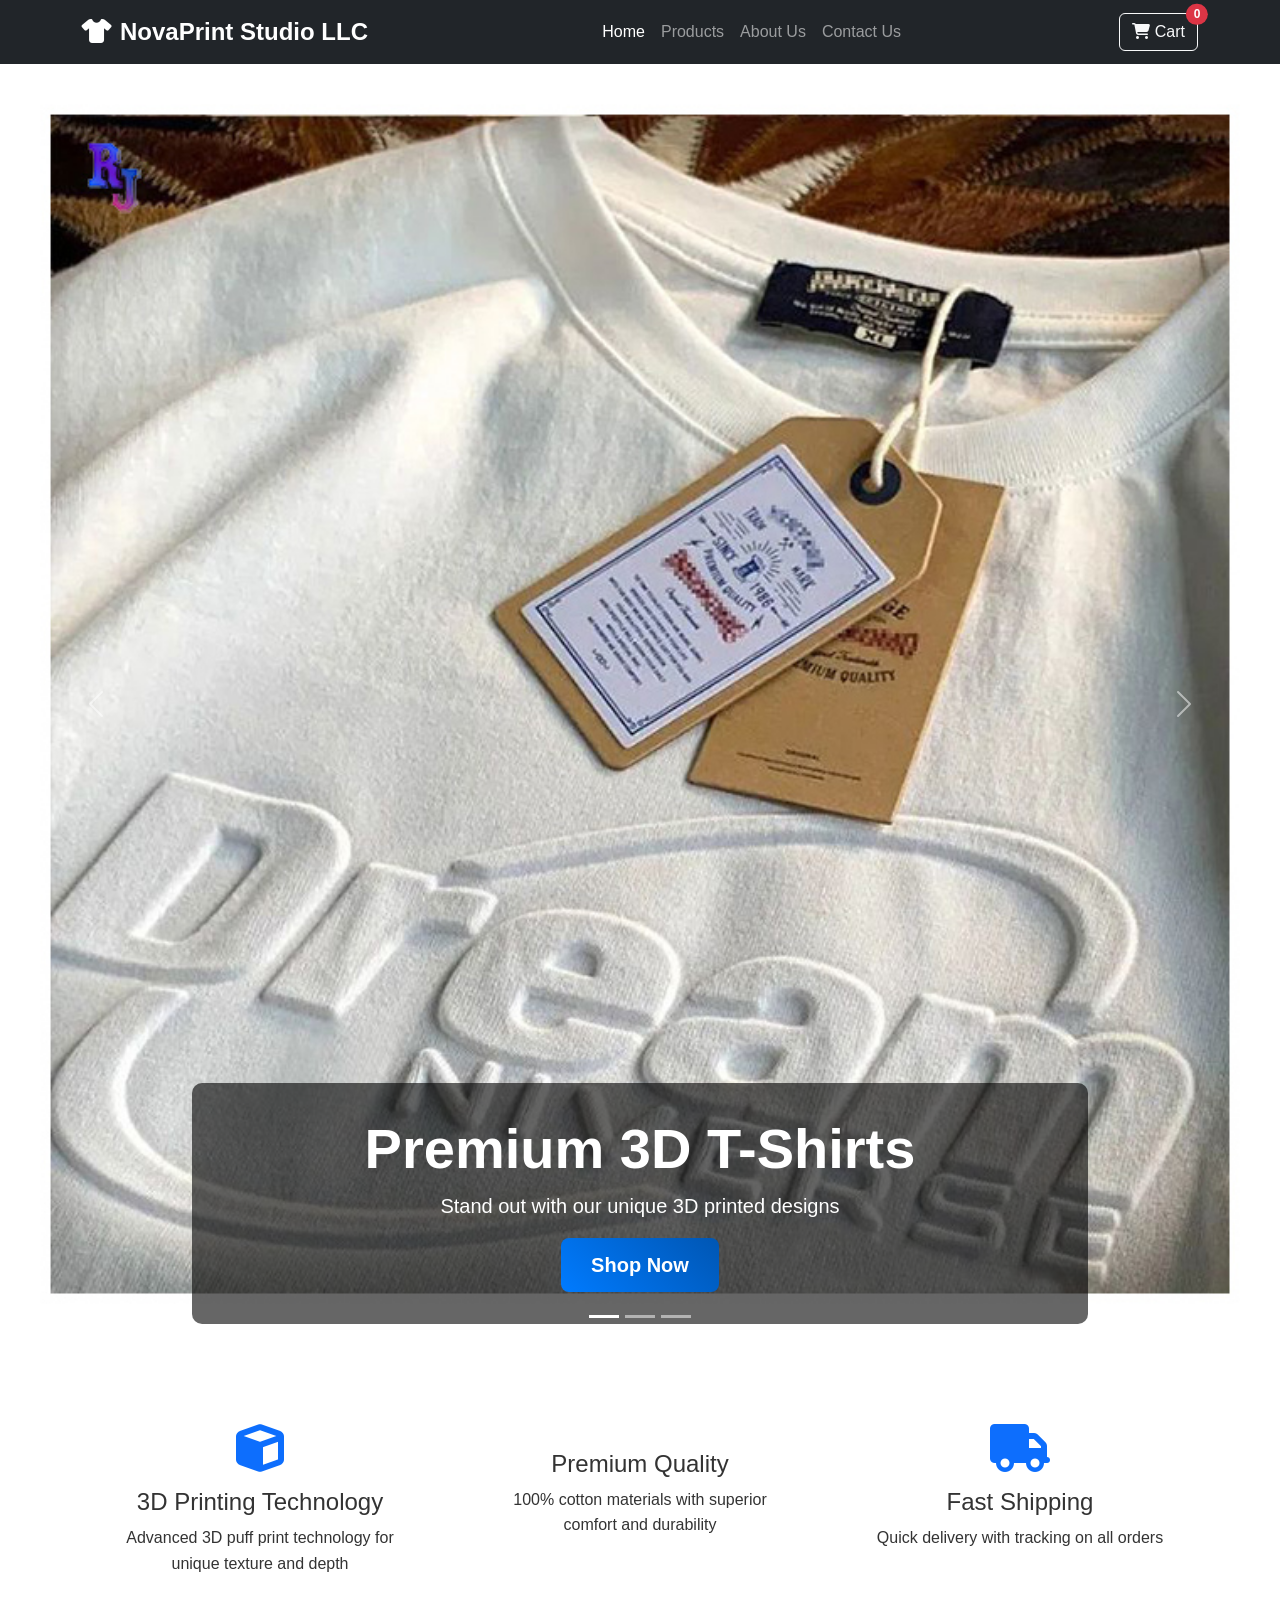
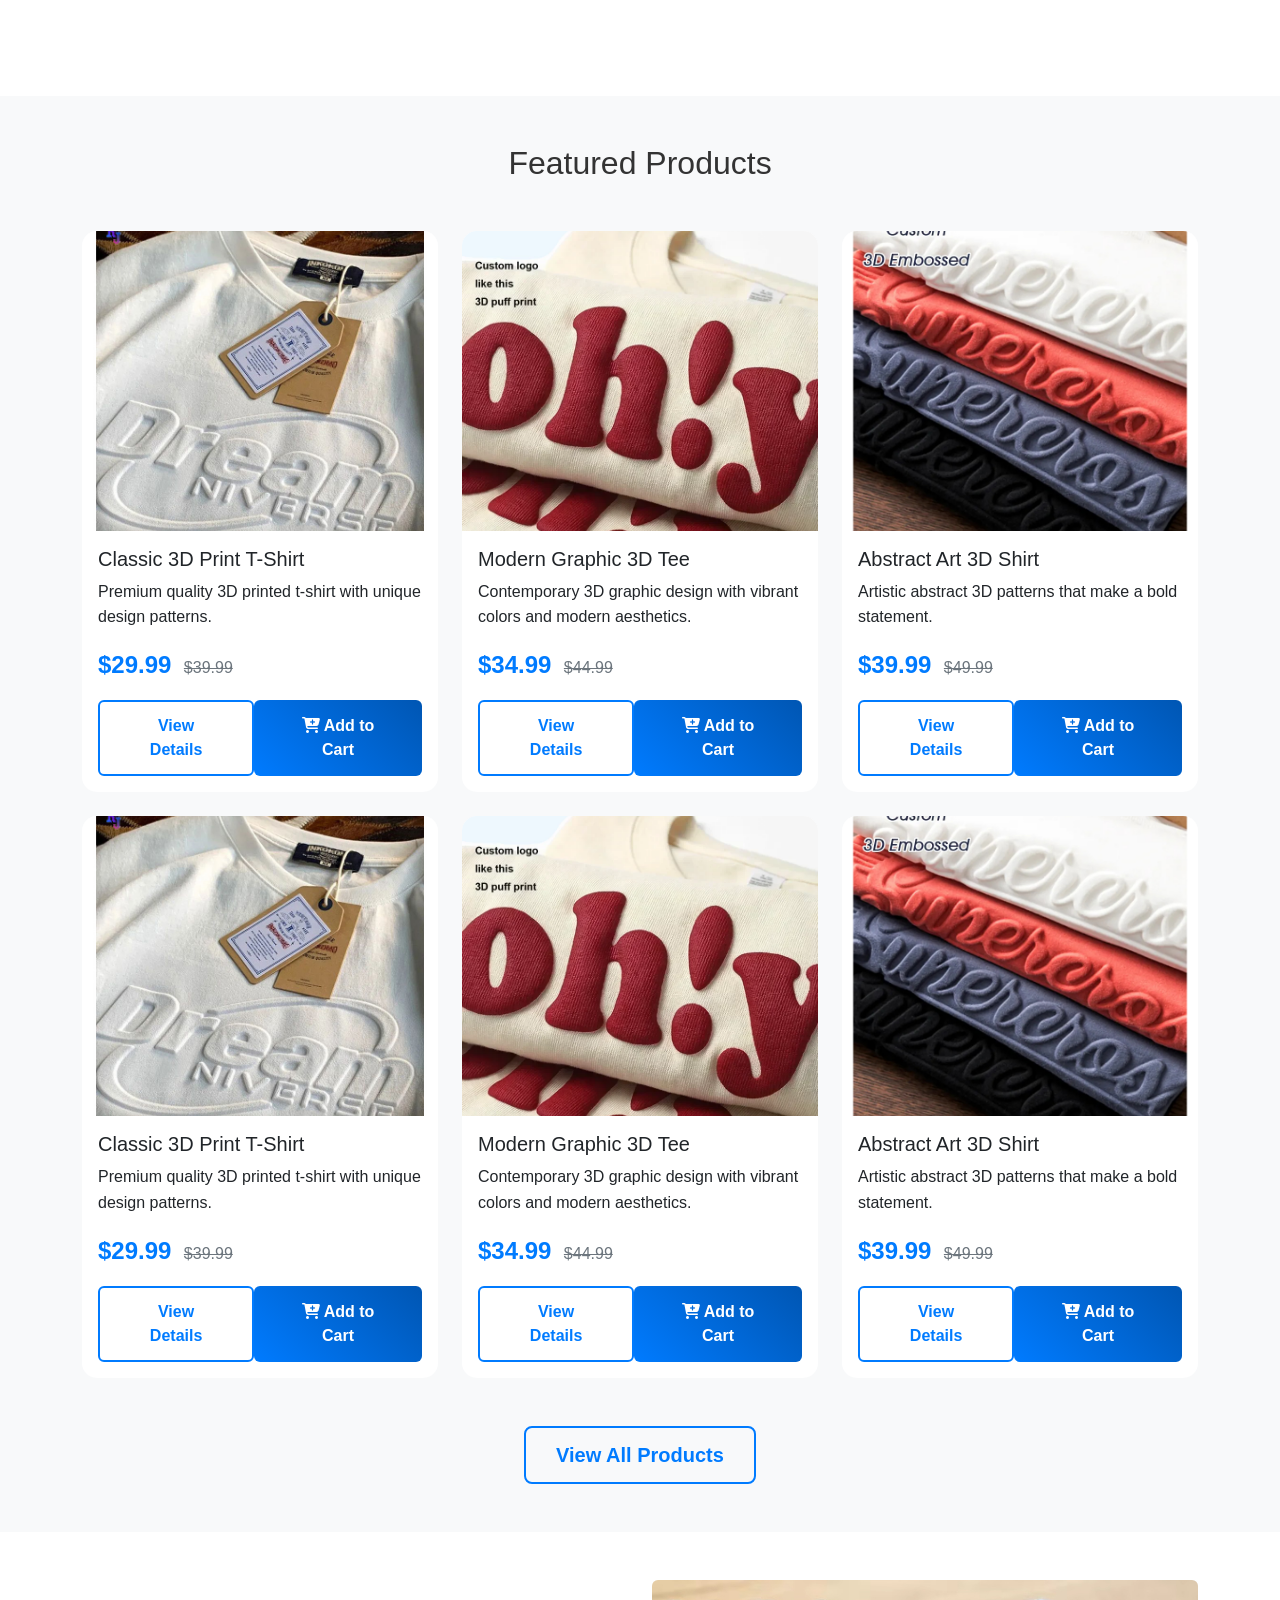
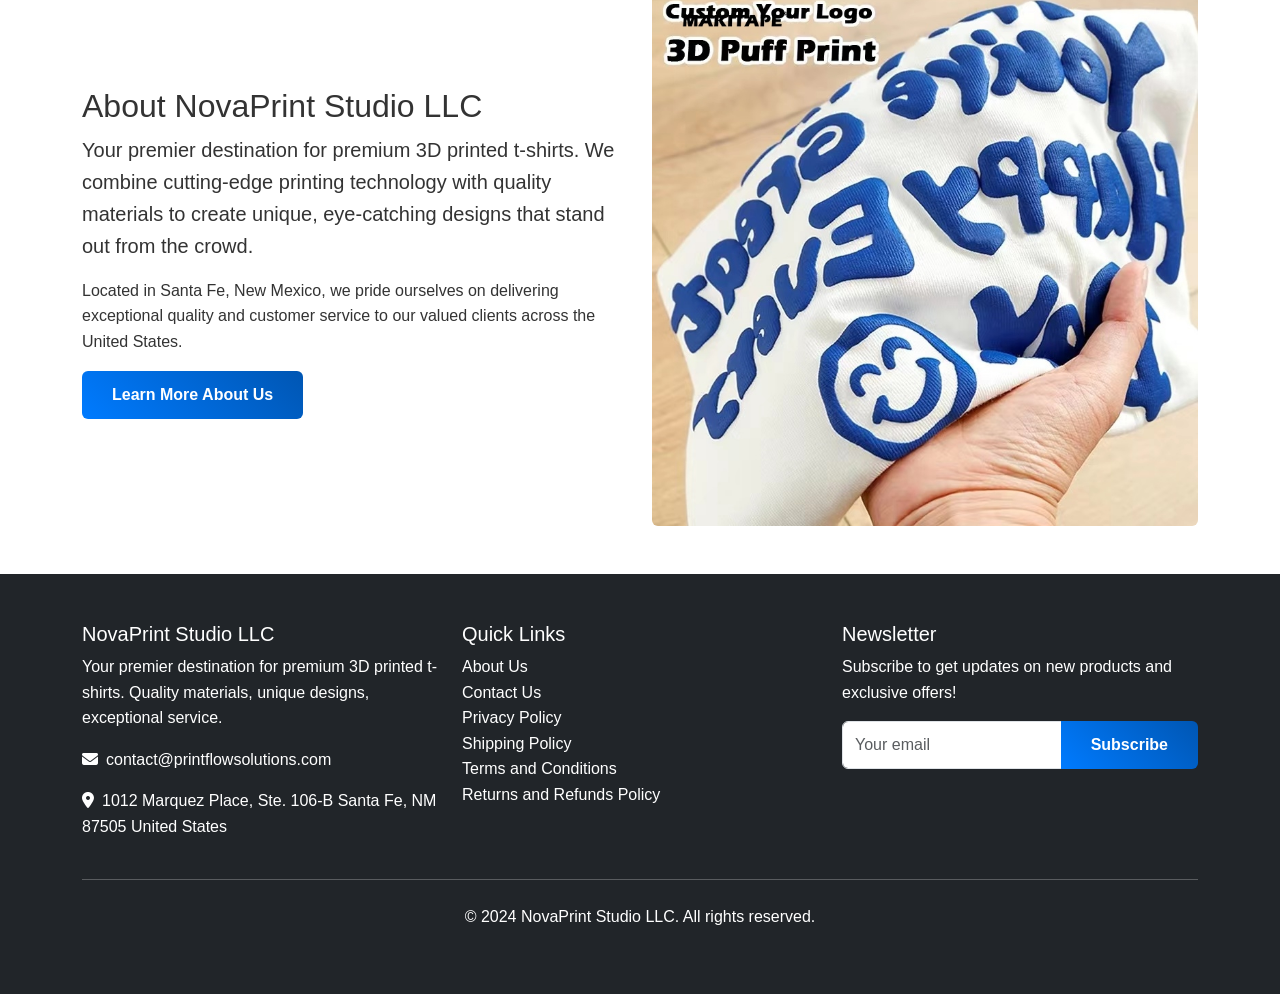
==== index.html @ a7bb2f3a "first commit" ====
<!DOCTYPE html>
<html lang="en">
<head>
    <meta charset="UTF-8">
    <meta name="viewport" content="width=device-width, initial-scale=1.0">
    <title>NovaPrint Studio LLC - Premium 3D T-Shirts</title>
    <link href="https://cdn.jsdelivr.net/npm/bootstrap@5.3.0/dist/css/bootstrap.min.css" rel="stylesheet">
    <link href="https://cdnjs.cloudflare.com/ajax/libs/font-awesome/6.4.0/css/all.min.css" rel="stylesheet">
    <link href="css/style.css" rel="stylesheet">
</head>
<body>
    <!-- Navigation -->
    <nav class="navbar navbar-expand-lg navbar-dark bg-dark sticky-top">
        <div class="container">
            <a class="navbar-brand fw-bold" href="index.html">
                <i class="fas fa-tshirt me-2"></i>NovaPrint Studio LLC
            </a>
            <button class="navbar-toggler" type="button" data-bs-toggle="collapse" data-bs-target="#navbarNav">
                <span class="navbar-toggler-icon"></span>
            </button>
            <div class="collapse navbar-collapse" id="navbarNav">
                <ul class="navbar-nav mx-auto">
                    <li class="nav-item">
                        <a class="nav-link active" href="index.html">Home</a>
                    </li>
                    <li class="nav-item">
                        <a class="nav-link" href="products.html">Products</a>
                    </li>
                    <li class="nav-item">
                        <a class="nav-link" href="about.html">About Us</a>
                    </li>
                    <li class="nav-item">
                        <a class="nav-link" href="contact.html">Contact Us</a>
                    </li>
                </ul>
                <div class="d-flex">
                    <button class="btn btn-outline-light position-relative" onclick="window.location.href='cart.html'">
                        <i class="fas fa-shopping-cart"></i> Cart
                        <span class="position-absolute top-0 start-100 translate-middle badge rounded-pill bg-danger" id="cart-count">0</span>
                    </button>
                </div>
            </div>
        </div>
    </nav>

    <!-- Hero Banner -->
    <section class="hero-section">
        <div class="container-fluid p-0">
            <div id="heroCarousel" class="carousel slide carousel-fade" data-bs-ride="carousel">
                <div class="carousel-indicators">
                    <button type="button" data-bs-target="#heroCarousel" data-bs-slide-to="0" class="active"></button>
                    <button type="button" data-bs-target="#heroCarousel" data-bs-slide-to="1"></button>
                    <button type="button" data-bs-target="#heroCarousel" data-bs-slide-to="2"></button>
                </div>
                <div class="carousel-inner">
                    <div class="carousel-item active">
                        <img src="Products/1/main-image-1.jpeg" class="d-block w-100 hero-image" alt="3D T-Shirt Banner 1">
                        <div class="carousel-caption d-none d-md-block">
                            <h1 class="display-4 fw-bold">Premium 3D T-Shirts</h1>
                            <p class="lead">Stand out with our unique 3D printed designs</p>
                            <a href="products.html" class="btn btn-primary btn-lg">Shop Now</a>
                        </div>
                    </div>
                    <div class="carousel-item">
                        <img src="Products/2/main-image-1.jpeg" class="d-block w-100 hero-image" alt="3D T-Shirt Banner 2">
                        <div class="carousel-caption d-none d-md-block">
                            <h1 class="display-4 fw-bold">Custom Designs</h1>
                            <p class="lead">Express your style with our exclusive collection</p>
                            <a href="products.html" class="btn btn-primary btn-lg">Explore Collection</a>
                        </div>
                    </div>
                    <div class="carousel-item">
                        <img src="Products/3/main-image-1.jpeg" class="d-block w-100 hero-image" alt="3D T-Shirt Banner 3">
                        <div class="carousel-caption d-none d-md-block">
                            <h1 class="display-4 fw-bold">Quality Materials</h1>
                            <p class="lead">100% cotton with premium 3D printing</p>
                            <a href="products.html" class="btn btn-primary btn-lg">View Products</a>
                        </div>
                    </div>
                </div>
                <button class="carousel-control-prev" type="button" data-bs-target="#heroCarousel" data-bs-slide="prev">
                    <span class="carousel-control-prev-icon"></span>
                </button>
                <button class="carousel-control-next" type="button" data-bs-target="#heroCarousel" data-bs-slide="next">
                    <span class="carousel-control-next-icon"></span>
                </button>
            </div>
        </div>
    </section>

    <!-- Features Section -->
    <section class="py-5">
        <div class="container">
            <div class="row text-center">
                <div class="col-md-4 mb-4">
                    <div class="feature-box">
                        <i class="fas fa-cube fa-3x text-primary mb-3"></i>
                        <h4>3D Printing Technology</h4>
                        <p>Advanced 3D puff print technology for unique texture and depth</p>
                    </div>
                </div>
                <div class="col-md-4 mb-4">
                    <div class="feature-box">
                        <i class="fas fa-cotton-bud fa-3x text-primary mb-3"></i>
                        <h4>Premium Quality</h4>
                        <p>100% cotton materials with superior comfort and durability</p>
                    </div>
                </div>
                <div class="col-md-4 mb-4">
                    <div class="feature-box">
                        <i class="fas fa-truck fa-3x text-primary mb-3"></i>
                        <h4>Fast Shipping</h4>
                        <p>Quick delivery with tracking on all orders</p>
                    </div>
                </div>
            </div>
        </div>
    </section>

    <!-- Featured Products -->
    <section class="py-5 bg-light">
        <div class="container">
            <h2 class="text-center mb-5">Featured Products</h2>
            <div class="row" id="featured-products">
                <!-- Products will be loaded here by JavaScript -->
            </div>
            <div class="text-center mt-4">
                <a href="products.html" class="btn btn-outline-primary btn-lg">View All Products</a>
            </div>
        </div>
    </section>

    <!-- About Preview -->
    <section class="py-5">
        <div class="container">
            <div class="row align-items-center">
                <div class="col-md-6">
                    <h2>About NovaPrint Studio LLC</h2>
                    <p class="lead">Your premier destination for premium 3D printed t-shirts. We combine cutting-edge printing technology with quality materials to create unique, eye-catching designs that stand out from the crowd.</p>
                    <p>Located in Santa Fe, New Mexico, we pride ourselves on delivering exceptional quality and customer service to our valued clients across the United States.</p>
                    <a href="about.html" class="btn btn-primary">Learn More About Us</a>
                </div>
                <div class="col-md-6">
                    <img src="Products/4/Custom Heavyweight Casual Hip Hop Style with O-Neck Solid Pattern 3D Puff Print Logo 100% Cotton Tshirt-1.jpeg" class="img-fluid rounded" alt="About Us">
                </div>
            </div>
        </div>
    </section>

    <!-- Footer -->
    <footer class="bg-dark text-white py-5">
        <div class="container">
            <div class="row">
                <div class="col-md-4">
                    <h5>NovaPrint Studio LLC</h5>
                    <p>Your premier destination for premium 3D printed t-shirts. Quality materials, unique designs, exceptional service.</p>
                    <p><i class="fas fa-envelope me-2"></i>contact@printflowsolutions.com</p>
                    <p><i class="fas fa-map-marker-alt me-2"></i>1012 Marquez Place, Ste. 106-B Santa Fe, NM 87505 United States</p>
                </div>
                <div class="col-md-4">
                    <h5>Quick Links</h5>
                    <ul class="list-unstyled">
                        <li><a href="about.html" class="text-white">About Us</a></li>
                        <li><a href="contact.html" class="text-white">Contact Us</a></li>
                        <li><a href="privacy.html" class="text-white">Privacy Policy</a></li>
                        <li><a href="shipping.html" class="text-white">Shipping Policy</a></li>
                        <li><a href="terms.html" class="text-white">Terms and Conditions</a></li>
                        <li><a href="returns.html" class="text-white">Returns and Refunds Policy</a></li>
                    </ul>
                </div>
                <div class="col-md-4">
                    <h5>Newsletter</h5>
                    <p>Subscribe to get updates on new products and exclusive offers!</p>
                    <form class="newsletter-form">
                        <div class="input-group mb-3">
                            <input type="email" class="form-control" placeholder="Your email" required>
                            <button class="btn btn-primary" type="submit">Subscribe</button>
                        </div>
                    </form>
                </div>
            </div>
            <hr class="my-4 bg-white">
            <div class="text-center">
                <p>&copy; 2024 NovaPrint Studio LLC. All rights reserved.</p>
            </div>
        </div>
    </footer>

    <script src="https://cdn.jsdelivr.net/npm/bootstrap@5.3.0/dist/js/bootstrap.bundle.min.js"></script>
    <script src="js/main.js"></script>
</body>
</html>
---- css/style.css ----
/* General Styles */
body {
    font-family: 'Segoe UI', Tahoma, Geneva, Verdana, sans-serif;
    line-height: 1.6;
    color: #333;
}

.hero-image {
    height: 600px;
    object-fit: cover;
}

.carousel-caption {
    background: rgba(0, 0, 0, 0.6);
    padding: 2rem;
    border-radius: 10px;
}

.feature-box {
    padding: 2rem;
    transition: transform 0.3s ease;
}

.feature-box:hover {
    transform: translateY(-10px);
}

/* Product Cards */
.product-card {
    border: none;
    border-radius: 15px;
    overflow: hidden;
    transition: transform 0.3s ease, box-shadow 0.3s ease;
    height: 100%;
}

.product-card:hover {
    transform: translateY(-5px);
    box-shadow: 0 10px 30px rgba(0, 0, 0, 0.15);
}

.product-card .card-img-top {
    height: 300px;
    object-fit: cover;
    transition: transform 0.3s ease;
}

.product-card:hover .card-img-top {
    transform: scale(1.05);
}

.product-price {
    font-size: 1.5rem;
    font-weight: bold;
    color: #007bff;
}

.product-old-price {
    text-decoration: line-through;
    color: #6c757d;
    font-size: 1rem;
}

/* Navigation */
.navbar-brand {
    font-size: 1.5rem;
}

.navbar-nav .nav-link {
    font-weight: 500;
    transition: color 0.3s ease;
}

.navbar-nav .nav-link:hover {
    color: #007bff !important;
}

/* Cart */
.cart-item {
    border-bottom: 1px solid #eee;
    padding: 1rem 0;
}

.cart-item img {
    width: 80px;
    height: 80px;
    object-fit: cover;
    border-radius: 8px;
}

.quantity-control {
    display: flex;
    align-items: center;
    gap: 10px;
}

.quantity-control button {
    width: 30px;
    height: 30px;
    border-radius: 50%;
    border: 1px solid #ddd;
    background: white;
    cursor: pointer;
}

.quantity-control button:hover {
    background: #f8f9fa;
}

/* Product Detail Page */
.product-detail-image {
    height: 500px;
    object-fit: cover;
    border-radius: 10px;
}

.thumbnail-img {
    height: 80px;
    width: 80px;
    object-fit: cover;
    border-radius: 8px;
    cursor: pointer;
    transition: transform 0.3s ease;
    border: 2px solid transparent;
}

.thumbnail-img:hover,
.thumbnail-img.active {
    border-color: #007bff;
    transform: scale(1.1);
}

.variant-option {
    padding: 8px 16px;
    border: 2px solid #ddd;
    border-radius: 20px;
    background: white;
    cursor: pointer;
    transition: all 0.3s ease;
    margin: 5px;
}

.variant-option:hover {
    border-color: #007bff;
}

.variant-option.selected {
    background: #007bff;
    color: white;
    border-color: #007bff;
}

/* Buttons */
.btn-primary {
    background: linear-gradient(45deg, #007bff, #0056b3);
    border: none;
    padding: 12px 30px;
    font-weight: 600;
    transition: all 0.3s ease;
}

.btn-primary:hover {
    background: linear-gradient(45deg, #0056b3, #004085);
    transform: translateY(-2px);
    box-shadow: 0 5px 15px rgba(0, 123, 255, 0.3);
}

.btn-outline-primary {
    border: 2px solid #007bff;
    color: #007bff;
    padding: 12px 30px;
    font-weight: 600;
    transition: all 0.3s ease;
}

.btn-outline-primary:hover {
    background: #007bff;
    border-color: #007bff;
    transform: translateY(-2px);
    box-shadow: 0 5px 15px rgba(0, 123, 255, 0.3);
}

/* Contact Form */
.form-control:focus {
    border-color: #007bff;
    box-shadow: 0 0 0 0.2rem rgba(0, 123, 255, 0.25);
}

/* Footer */
footer a {
    text-decoration: none;
    transition: color 0.3s ease;
}

footer a:hover {
    color: #007bff !important;
}

/* Newsletter Form */
.newsletter-form .btn-primary {
    border-top-left-radius: 0;
    border-bottom-left-radius: 0;
}

/* Responsive Design */
@media (max-width: 768px) {
    .hero-image {
        height: 400px;
    }
    
    .carousel-caption {
        padding: 1rem;
    }
    
    .carousel-caption h1 {
        font-size: 1.5rem;
    }
    
    .carousel-caption p {
        font-size: 1rem;
    }
    
    .product-card .card-img-top {
        height: 200px;
    }
    
    .product-detail-image {
        height: 300px;
    }
}

/* Loading Animation */
.loading {
    display: inline-block;
    width: 20px;
    height: 20px;
    border: 3px solid rgba(0, 123, 255, 0.3);
    border-radius: 50%;
    border-top-color: #007bff;
    animation: spin 1s ease-in-out infinite;
}

@keyframes spin {
    to { transform: rotate(360deg); }
}

/* Toast Notifications */
.toast-container {
    position: fixed;
    top: 20px;
    right: 20px;
    z-index: 1050;
}

.custom-toast {
    background: white;
    border-radius: 10px;
    box-shadow: 0 5px 15px rgba(0, 0, 0, 0.2);
    padding: 1rem;
    margin-bottom: 10px;
    animation: slideIn 0.3s ease;
}

@keyframes slideIn {
    from {
        transform: translateX(100%);
        opacity: 0;
    }
    to {
        transform: translateX(0);
        opacity: 1;
    }
}

/* Hero Section */
.hero-section {
    position: relative;
}

.hero-section::after {
    content: '';
    position: absolute;
    bottom: 0;
    left: 0;
    right: 0;
    height: 100px;
    background: linear-gradient(to top, white, transparent);
    pointer-events: none;
}

/* Badge Animation */
.badge {
    animation: pulse 2s infinite;
}

@keyframes pulse {
    0% {
        box-shadow: 0 0 0 0 rgba(220, 53, 69, 0.7);
    }
    70% {
        box-shadow: 0 0 0 10px rgba(220, 53, 69, 0);
    }
    100% {
        box-shadow: 0 0 0 0 rgba(220, 53, 69, 0);
    }
}
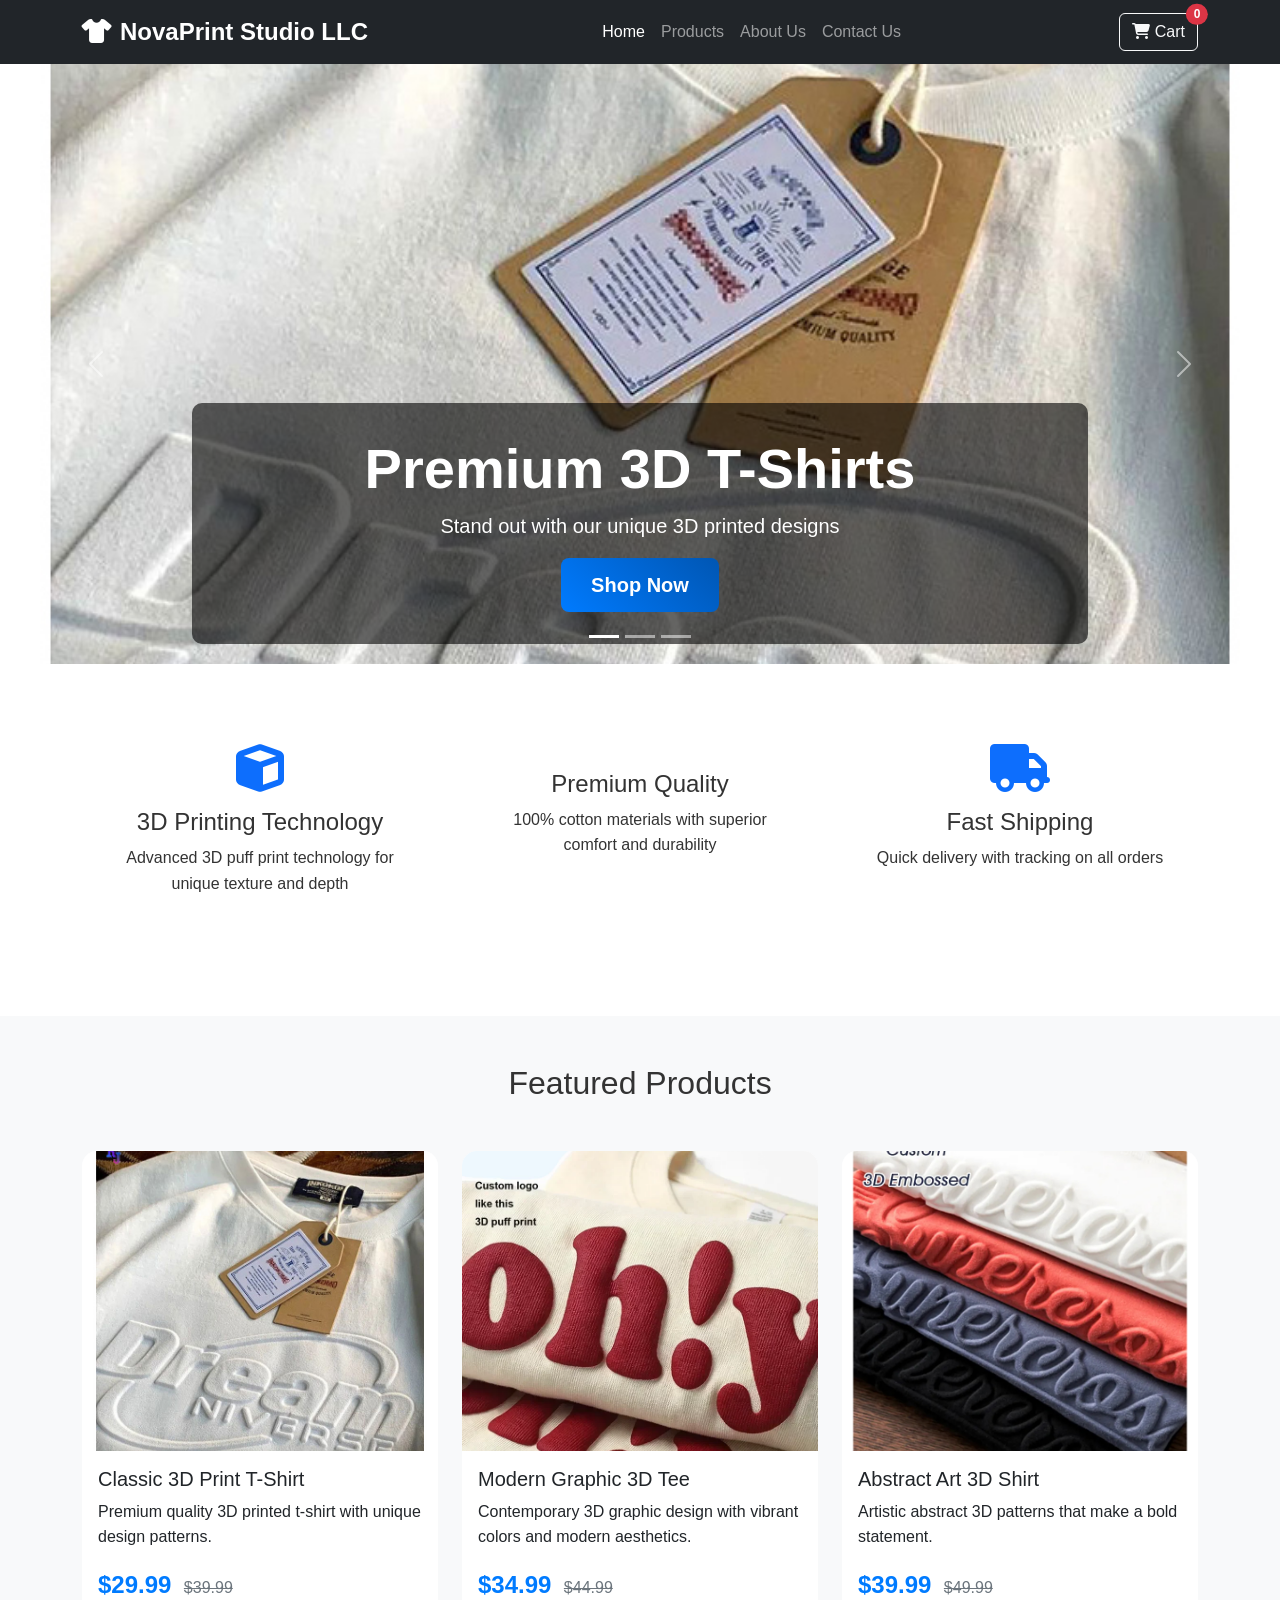
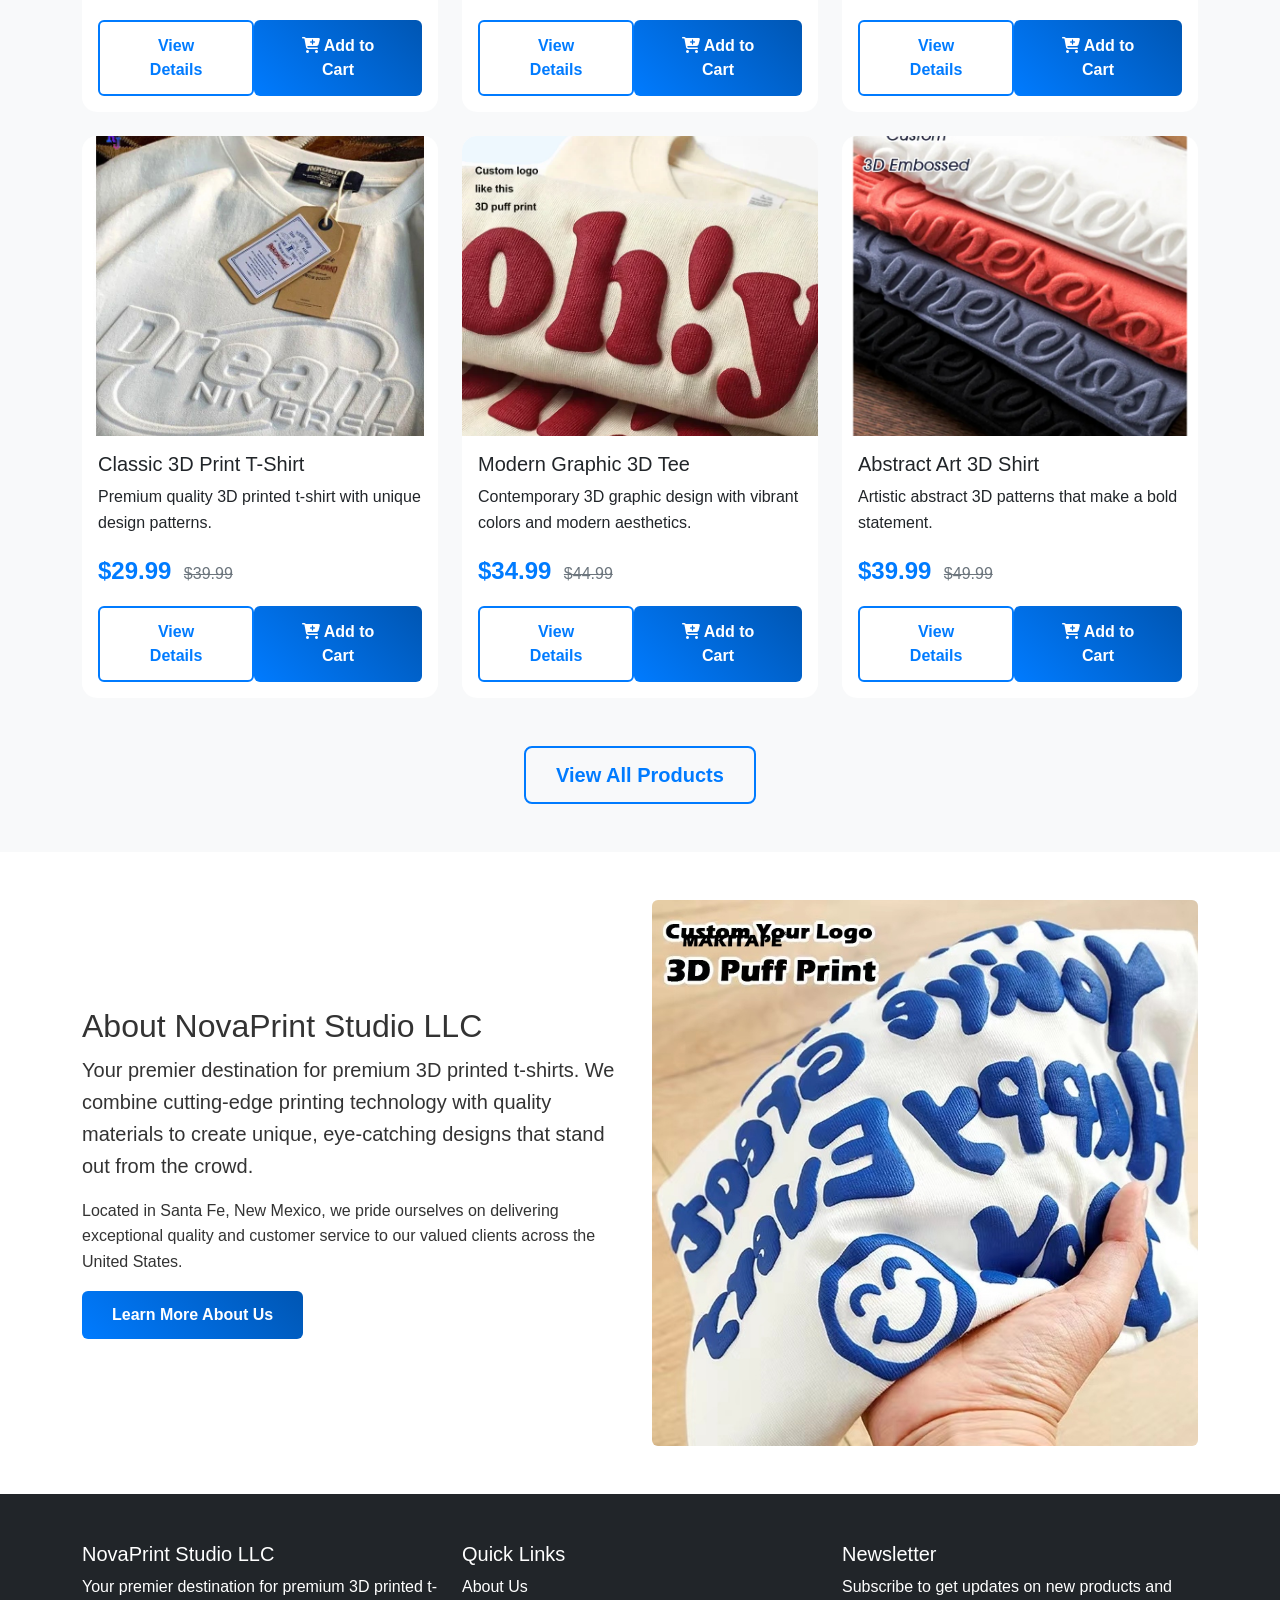
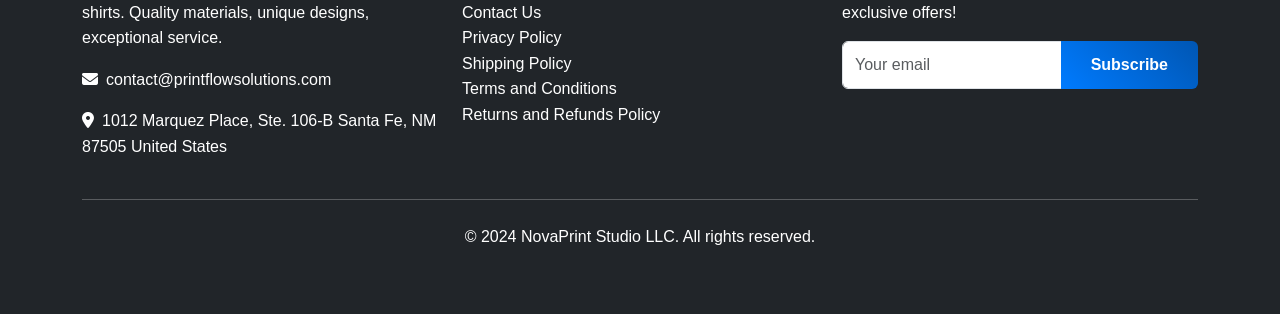
==== commit c53b9eb3: "update" ====
--- a/index.html
+++ b/index.html
@@ -141,7 +141,7 @@
                     <a href="about.html" class="btn btn-primary">Learn More About Us</a>
                 </div>
                 <div class="col-md-6">
-                    <img src="Products/4/Custom Heavyweight Casual Hip Hop Style with O-Neck Solid Pattern 3D Puff Print Logo 100% Cotton Tshirt-1.jpeg" class="img-fluid rounded" alt="About Us">
+                    <img src="Products/4/main-image-1.jpeg" class="img-fluid rounded" alt="About Us">
                 </div>
             </div>
         </div>
--- a/css/style.css
+++ b/css/style.css
@@ -6,7 +6,7 @@
 }
 
 .hero-image {
-    height: 600px;
+    height: 600px !important;
     object-fit: cover;
 }
 
@@ -205,7 +205,7 @@
 /* Responsive Design */
 @media (max-width: 768px) {
     .hero-image {
-        height: 400px;
+        height: 200px;
     }
     
     .carousel-caption {
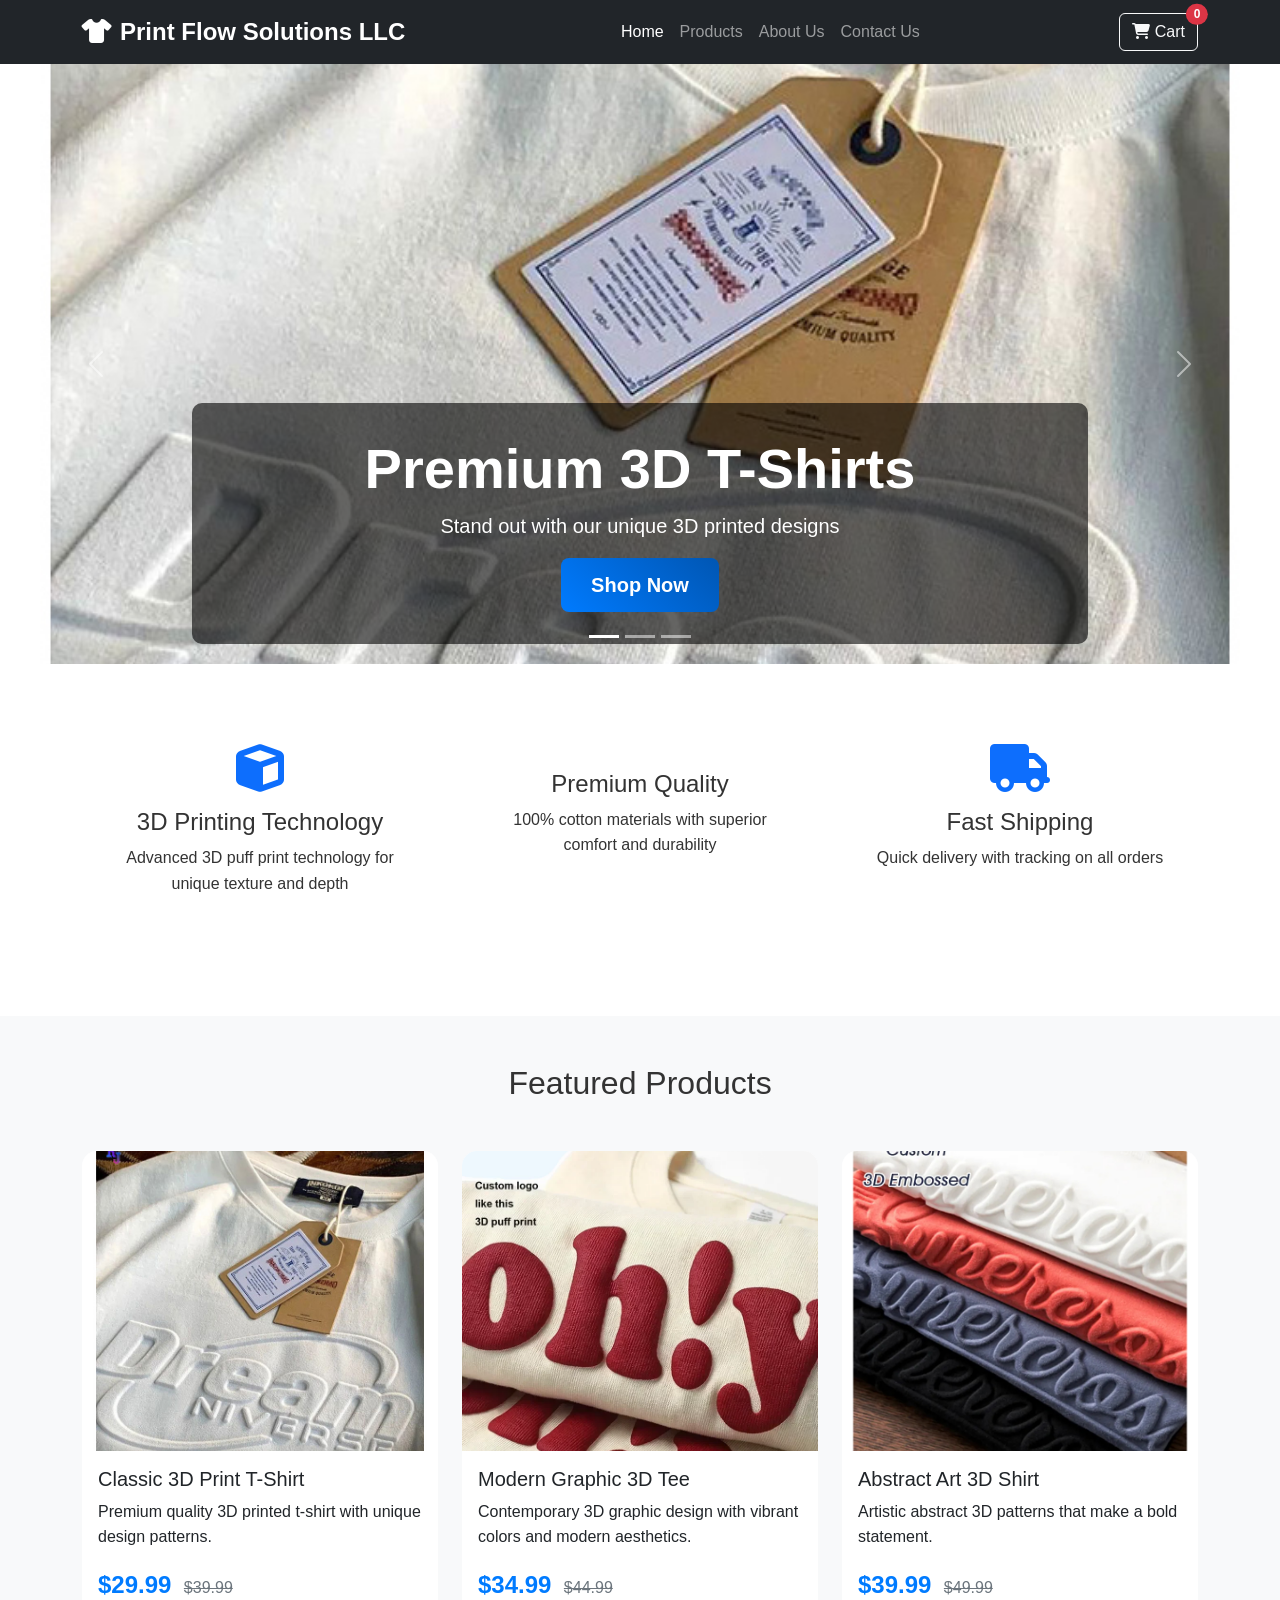
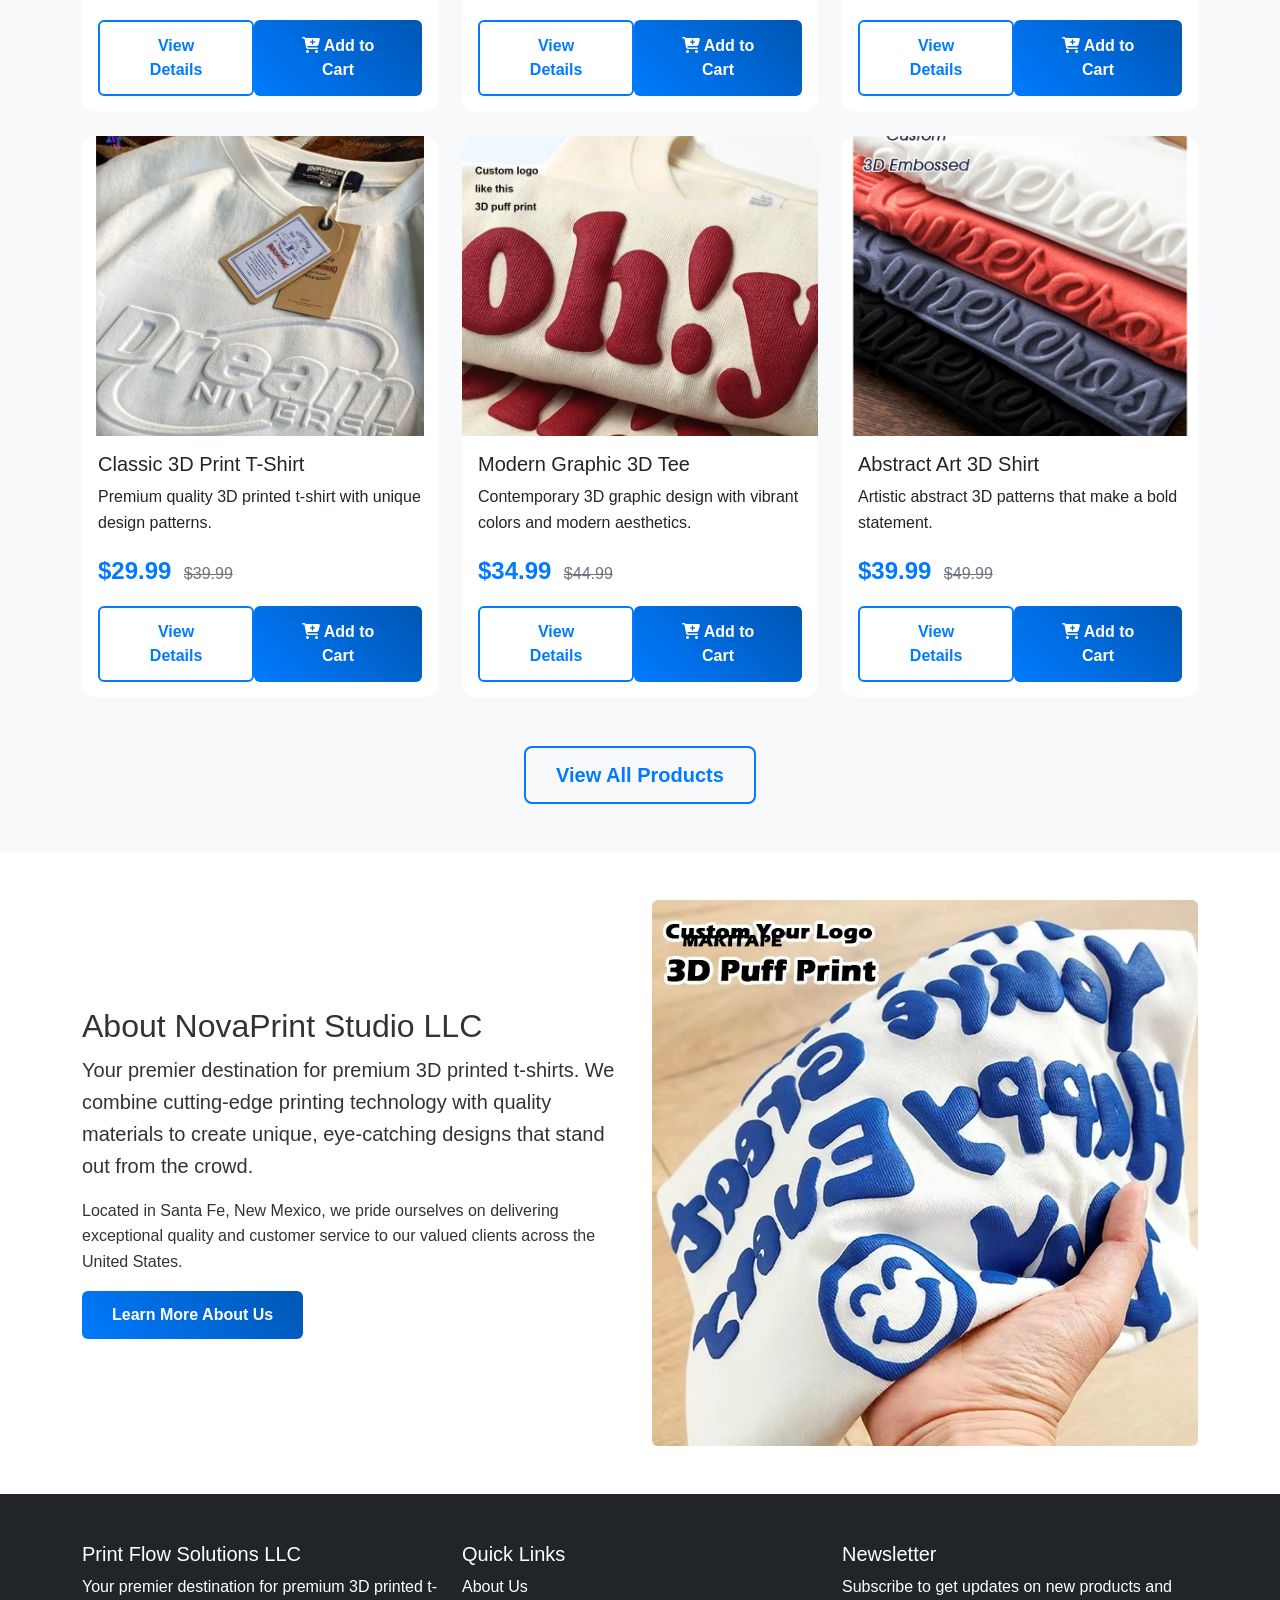
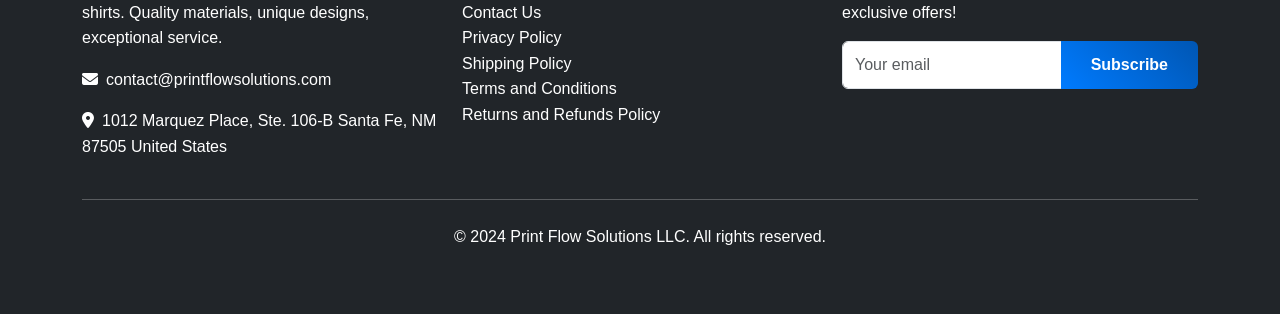
==== commit 6d36deed: "update" ====
--- a/index.html
+++ b/index.html
@@ -3,7 +3,7 @@
 <head>
     <meta charset="UTF-8">
     <meta name="viewport" content="width=device-width, initial-scale=1.0">
-    <title>NovaPrint Studio LLC - Premium 3D T-Shirts</title>
+    <title>Print Flow Solutions LLC - Premium 3D T-Shirts</title>
     <link href="https://cdn.jsdelivr.net/npm/bootstrap@5.3.0/dist/css/bootstrap.min.css" rel="stylesheet">
     <link href="https://cdnjs.cloudflare.com/ajax/libs/font-awesome/6.4.0/css/all.min.css" rel="stylesheet">
     <link href="css/style.css" rel="stylesheet">
@@ -13,7 +13,7 @@
     <nav class="navbar navbar-expand-lg navbar-dark bg-dark sticky-top">
         <div class="container">
             <a class="navbar-brand fw-bold" href="index.html">
-                <i class="fas fa-tshirt me-2"></i>NovaPrint Studio LLC
+                <i class="fas fa-tshirt me-2"></i>Print Flow Solutions LLC
             </a>
             <button class="navbar-toggler" type="button" data-bs-toggle="collapse" data-bs-target="#navbarNav">
                 <span class="navbar-toggler-icon"></span>
@@ -72,7 +72,7 @@
                     <div class="carousel-item">
                         <img src="Products/3/main-image-1.jpeg" class="d-block w-100 hero-image" alt="3D T-Shirt Banner 3">
                         <div class="carousel-caption d-none d-md-block">
-                            <h1 class="display-4 fw-bold">Quality Materials</h1>
+                            <h2 class="display-5 fw-bold">About Print Flow Solutions LLC</h2>
                             <p class="lead">100% cotton with premium 3D printing</p>
                             <a href="products.html" class="btn btn-primary btn-lg">View Products</a>
                         </div>
@@ -152,7 +152,7 @@
         <div class="container">
             <div class="row">
                 <div class="col-md-4">
-                    <h5>NovaPrint Studio LLC</h5>
+                    <h5>Print Flow Solutions LLC</h5>
                     <p>Your premier destination for premium 3D printed t-shirts. Quality materials, unique designs, exceptional service.</p>
                     <p><i class="fas fa-envelope me-2"></i>contact@printflowsolutions.com</p>
                     <p><i class="fas fa-map-marker-alt me-2"></i>1012 Marquez Place, Ste. 106-B Santa Fe, NM 87505 United States</p>
@@ -181,7 +181,7 @@
             </div>
             <hr class="my-4 bg-white">
             <div class="text-center">
-                <p>&copy; 2024 NovaPrint Studio LLC. All rights reserved.</p>
+                <p>&copy; 2024 Print Flow Solutions LLC. All rights reserved.</p>
             </div>
         </div>
     </footer>
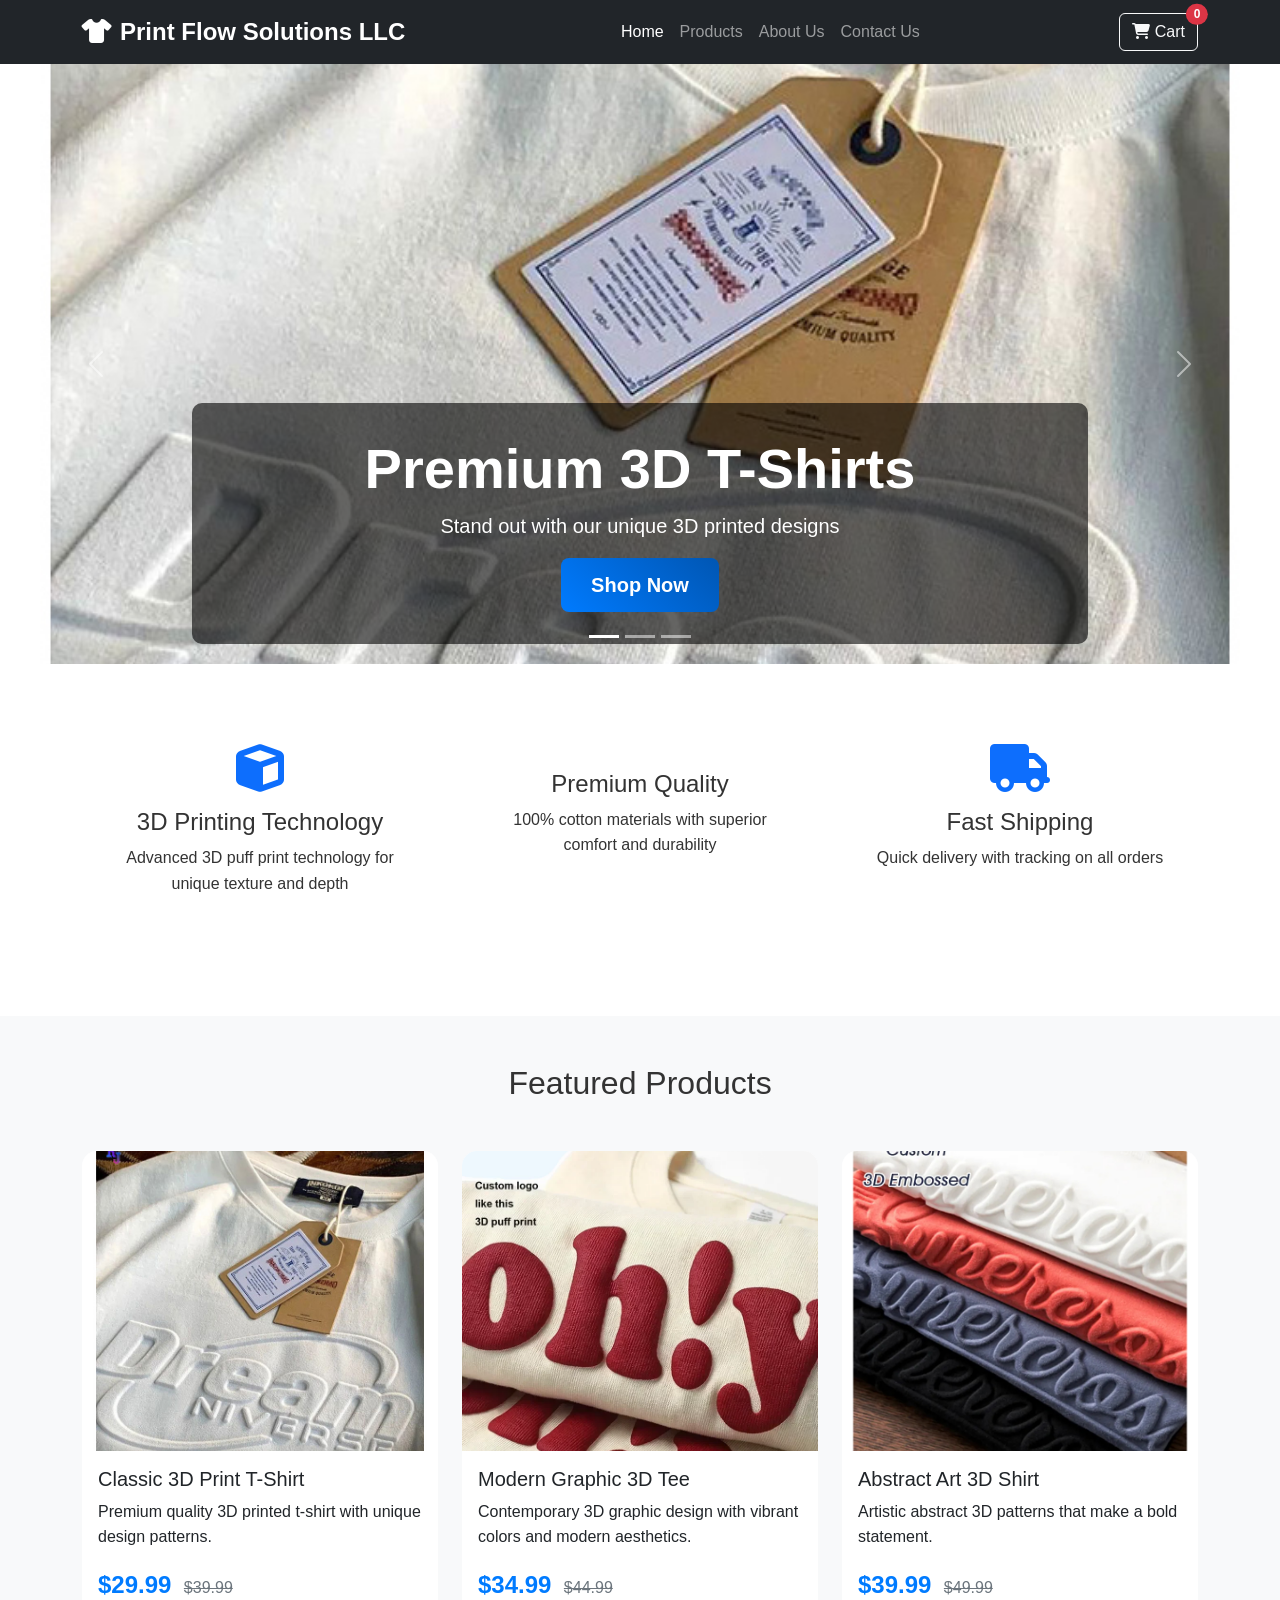
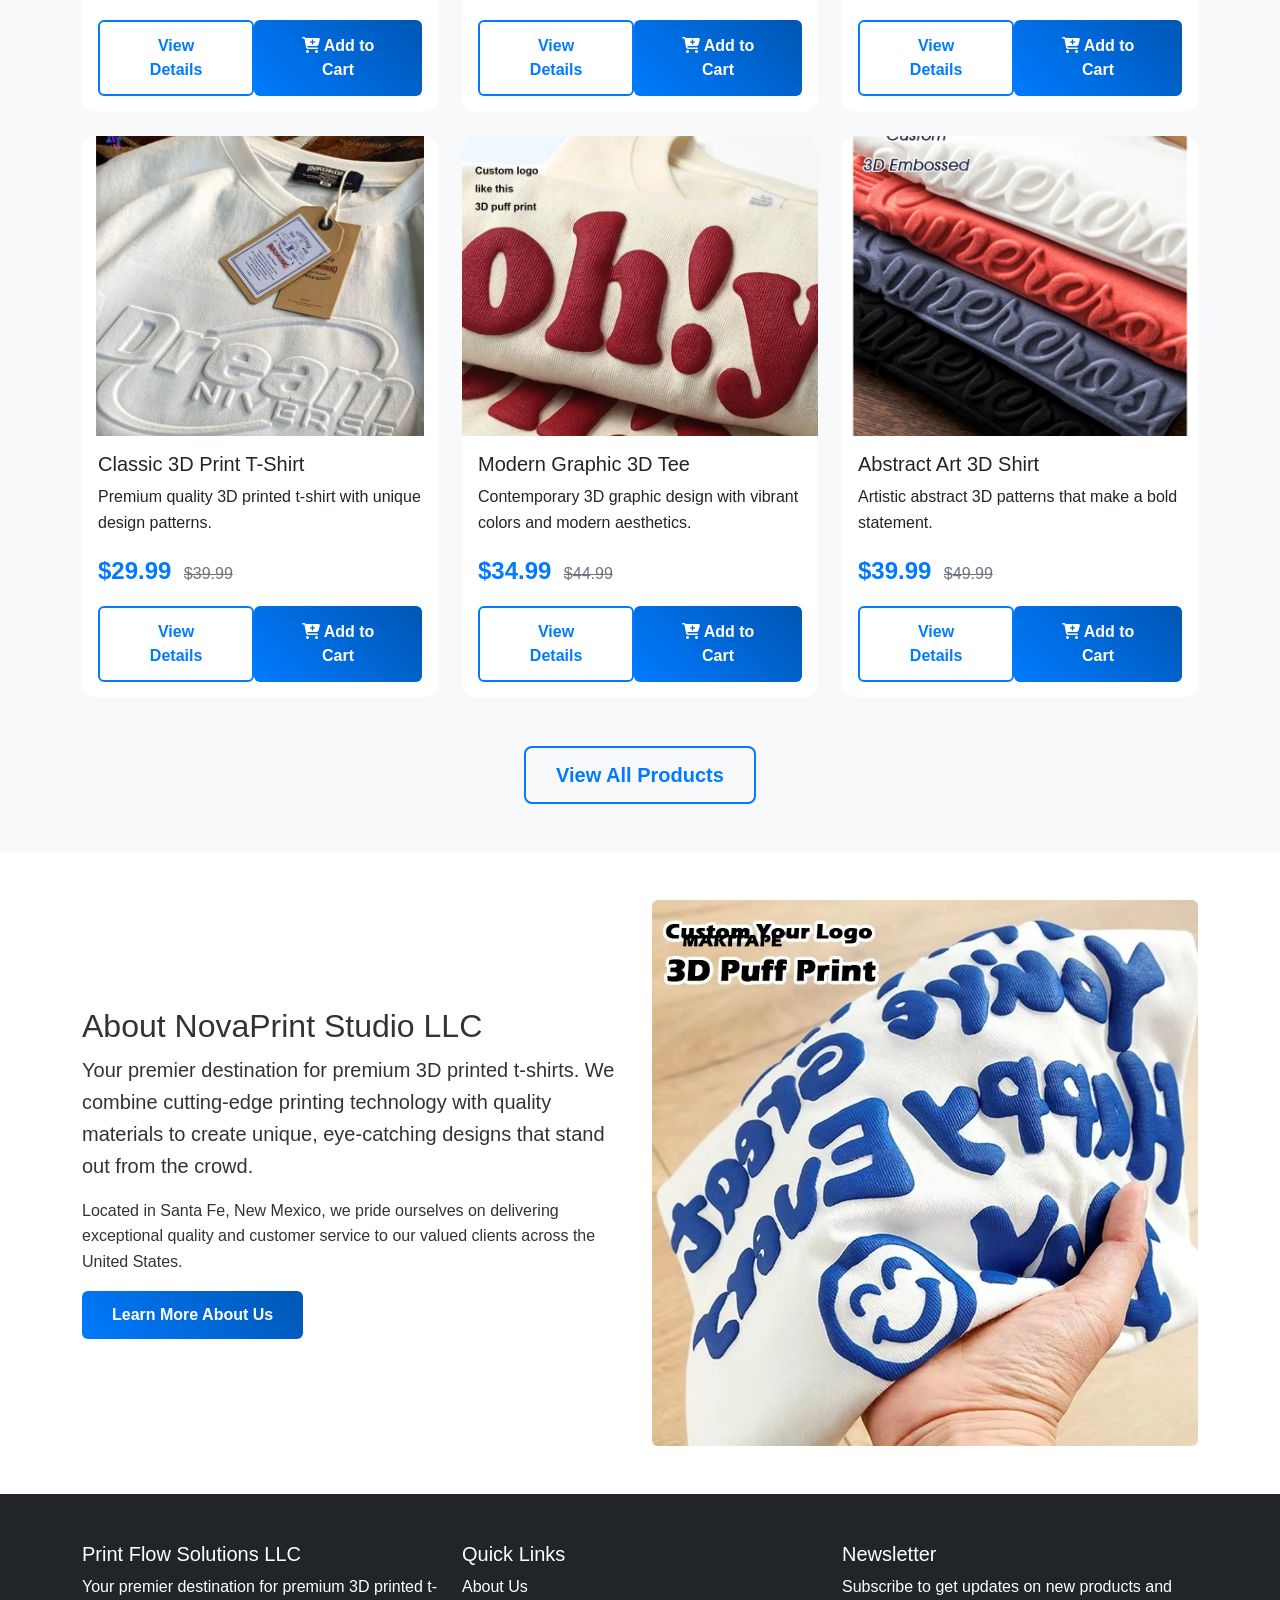
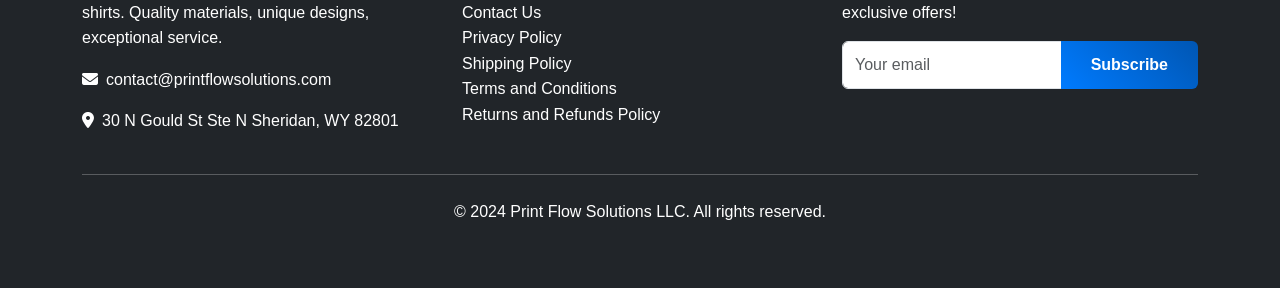
==== commit 8e1553ac: "second" ====
--- a/index.html
+++ b/index.html
@@ -155,7 +155,7 @@
                     <h5>Print Flow Solutions LLC</h5>
                     <p>Your premier destination for premium 3D printed t-shirts. Quality materials, unique designs, exceptional service.</p>
                     <p><i class="fas fa-envelope me-2"></i>contact@printflowsolutions.com</p>
-                    <p><i class="fas fa-map-marker-alt me-2"></i>1012 Marquez Place, Ste. 106-B Santa Fe, NM 87505 United States</p>
+                    <p><i class="fas fa-map-marker-alt me-2"></i>30 N Gould St Ste N Sheridan, WY 82801</p>
                 </div>
                 <div class="col-md-4">
                     <h5>Quick Links</h5>
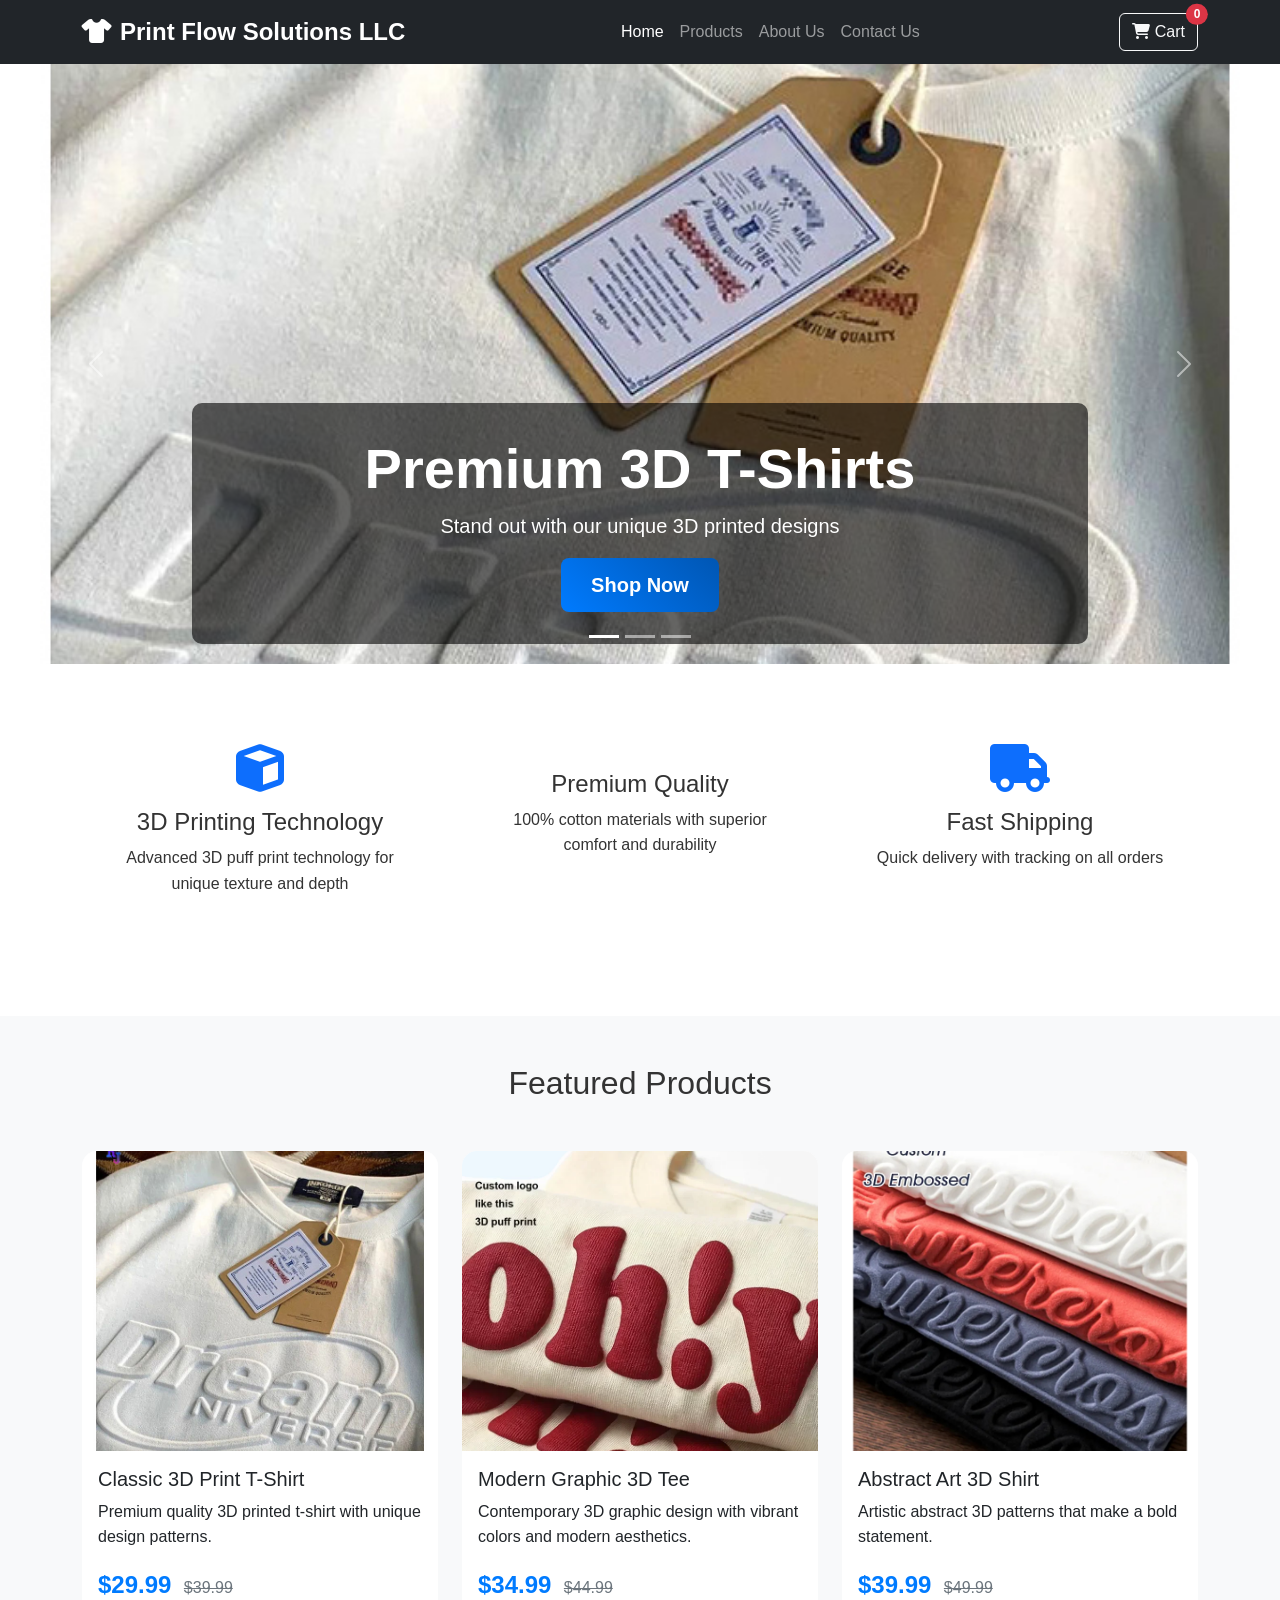
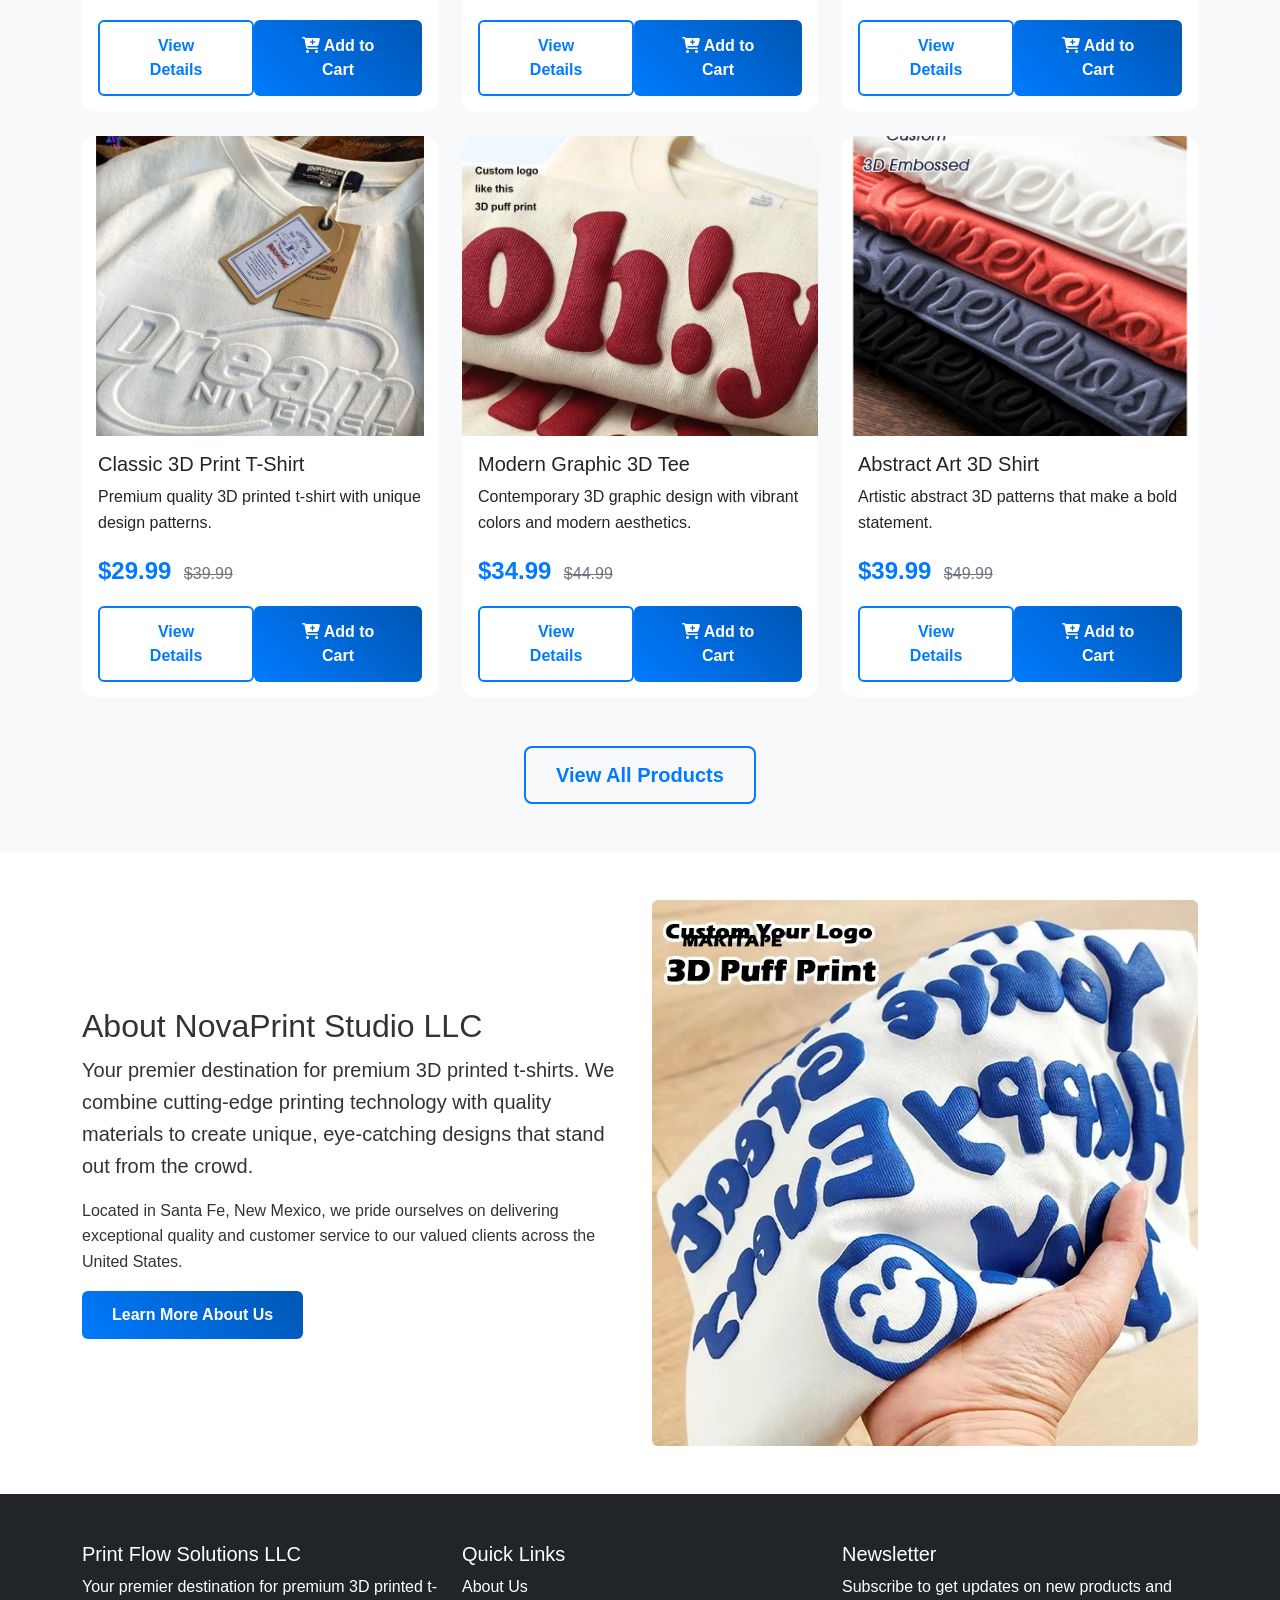
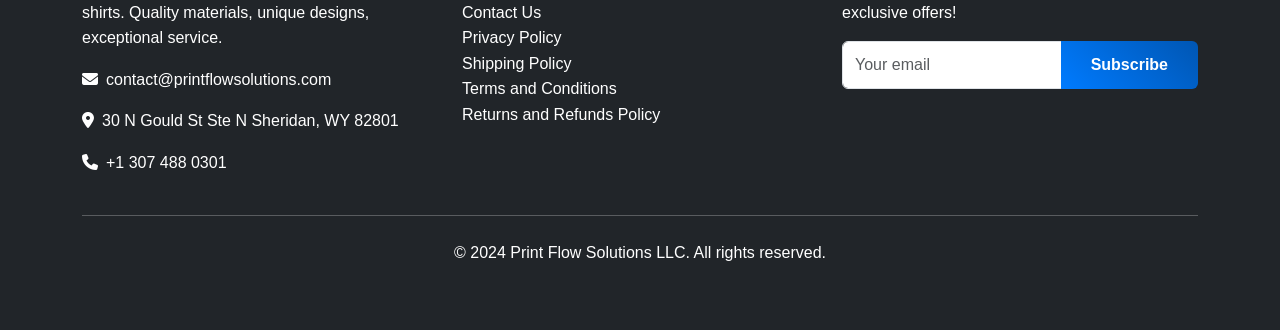
==== commit 692bb249: "phone" ====
--- a/index.html
+++ b/index.html
@@ -156,6 +156,7 @@
                     <p>Your premier destination for premium 3D printed t-shirts. Quality materials, unique designs, exceptional service.</p>
                     <p><i class="fas fa-envelope me-2"></i>contact@printflowsolutions.com</p>
                     <p><i class="fas fa-map-marker-alt me-2"></i>30 N Gould St Ste N Sheridan, WY 82801</p>
+                    <p><i class="fas fa-phone me-2"></i>+1 307 488 0301</p>
                 </div>
                 <div class="col-md-4">
                     <h5>Quick Links</h5>
